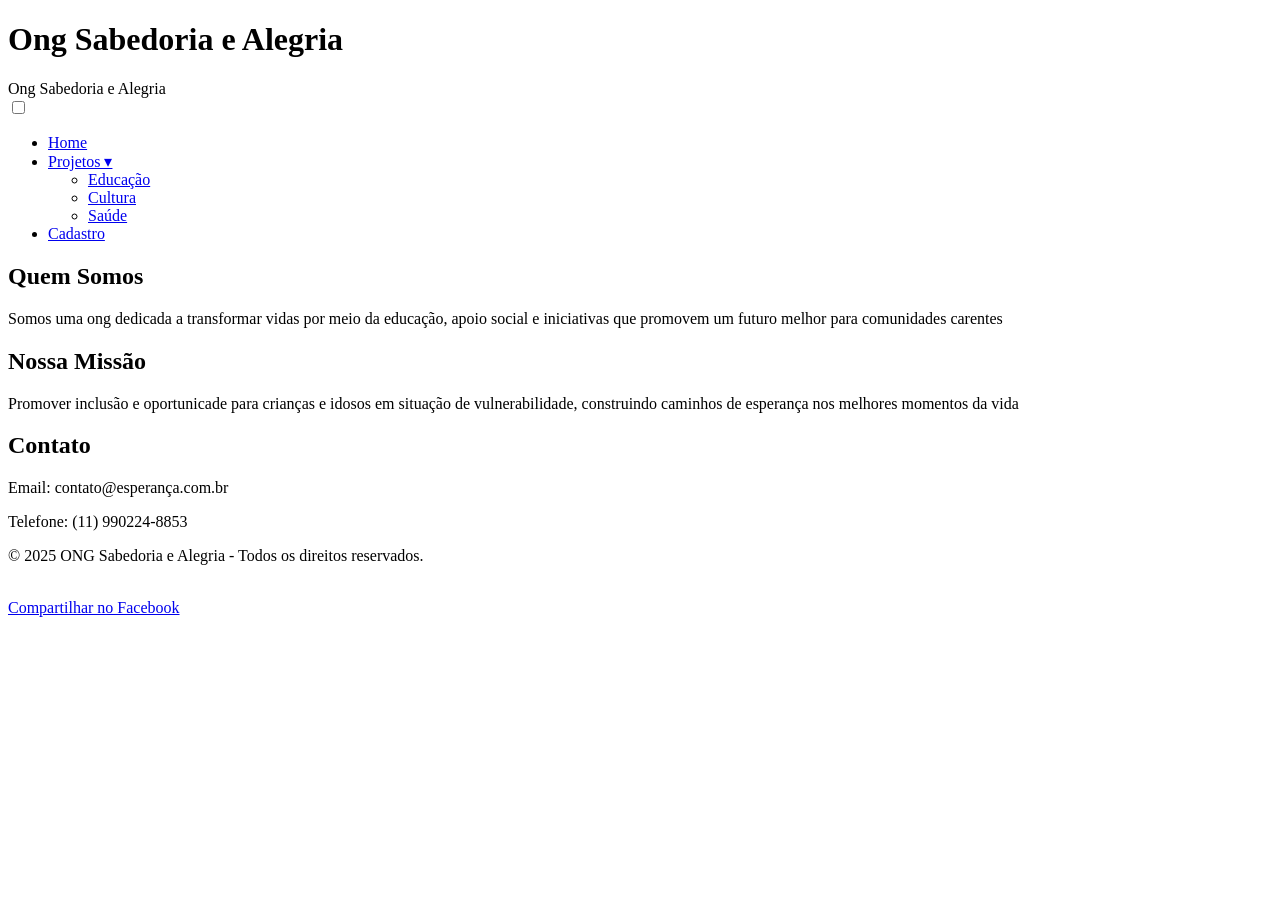
==== index.html @ 7b22b495 "Transferência dos arquivos" ====
<!DOCTYPE html>
<html lang="pt-br">
<head>
    <meta charset="UTF-8">
    <meta name="viewport" content="width=device-width, initial-scale=1.0">
    <meta name="keywords" content="ONG, Voluntariado, Doações, Projetos sociais, Impacto social">
    <meta name="author" content="ONG Sabedoria e Alegria">
    <meta property="og:description" content="Faça parte da transformação social.">
    <title>Ong Sabedoria e Alegria</title>
    <link rel="stylesheet" href="assets/css/style.css">
    <script src="assets/js/menu.js"></script>

</head>
<body>
    <header>
    <h1>Ong Sabedoria e Alegria</h1>
        <nav class="navbar">
            <div class="logo">Ong Sabedoria e Alegria</div>
            <!-- Elementos para o menu hambúrguer com HTML/CSS -->
            <input type="checkbox" id="menuToggle">
            <label for="menuToggle" class="menu-hamburguer">
                <span></span>
                <span></span>
                <span></span>
            </label>
            <ul class="menu">
                <li><a href="index.html">Home</a></li>
                <li class="dropdown">
                    <a href="#" class="dropbtn">Projetos ▾</a>
                    <ul class="submenu">
                        <li><a href="projetos.html">Educação</a></li>
                        <li><a href="projetos.html">Cultura</a></li>
                        <li><a href="projetos.html">Saúde</a></li>
                    </ul>
                </li>
                <li><a href="cadastro.html">Cadastro</a></li>
            </ul>
        </nav>
    </header>

    <main>
        <section>
            <h2>Quem Somos</h2>
            <p>Somos uma ong dedicada a transformar vidas por meio da educação, apoio social e iniciativas que promovem um futuro melhor para comunidades carentes</p>
        </section>

        <section>
            <h2>Nossa Missão</h2>
            <p>Promover inclusão e oportunicade para crianças e idosos em situação de vulnerabilidade, construindo caminhos de esperança nos melhores momentos da vida</p>
        </section>

        <section>
            <h2>Contato</h2>
            <p>Email: contato@esperança.com.br</p>
            <p>Telefone: (11) 990224-8853</p>
        </section>
    </main>

    <footer>    
        <p>© 2025 ONG Sabedoria e Alegria - Todos os direitos reservados.</p><br>

        <a href="https://www.facebook.com/sharer/sharer.php?u=https://breno31544.github.io/ong-projeto/projetos.html" target="_blank">Compartilhar no Facebook</a>
        
        
    </footer>
</body>
</html>
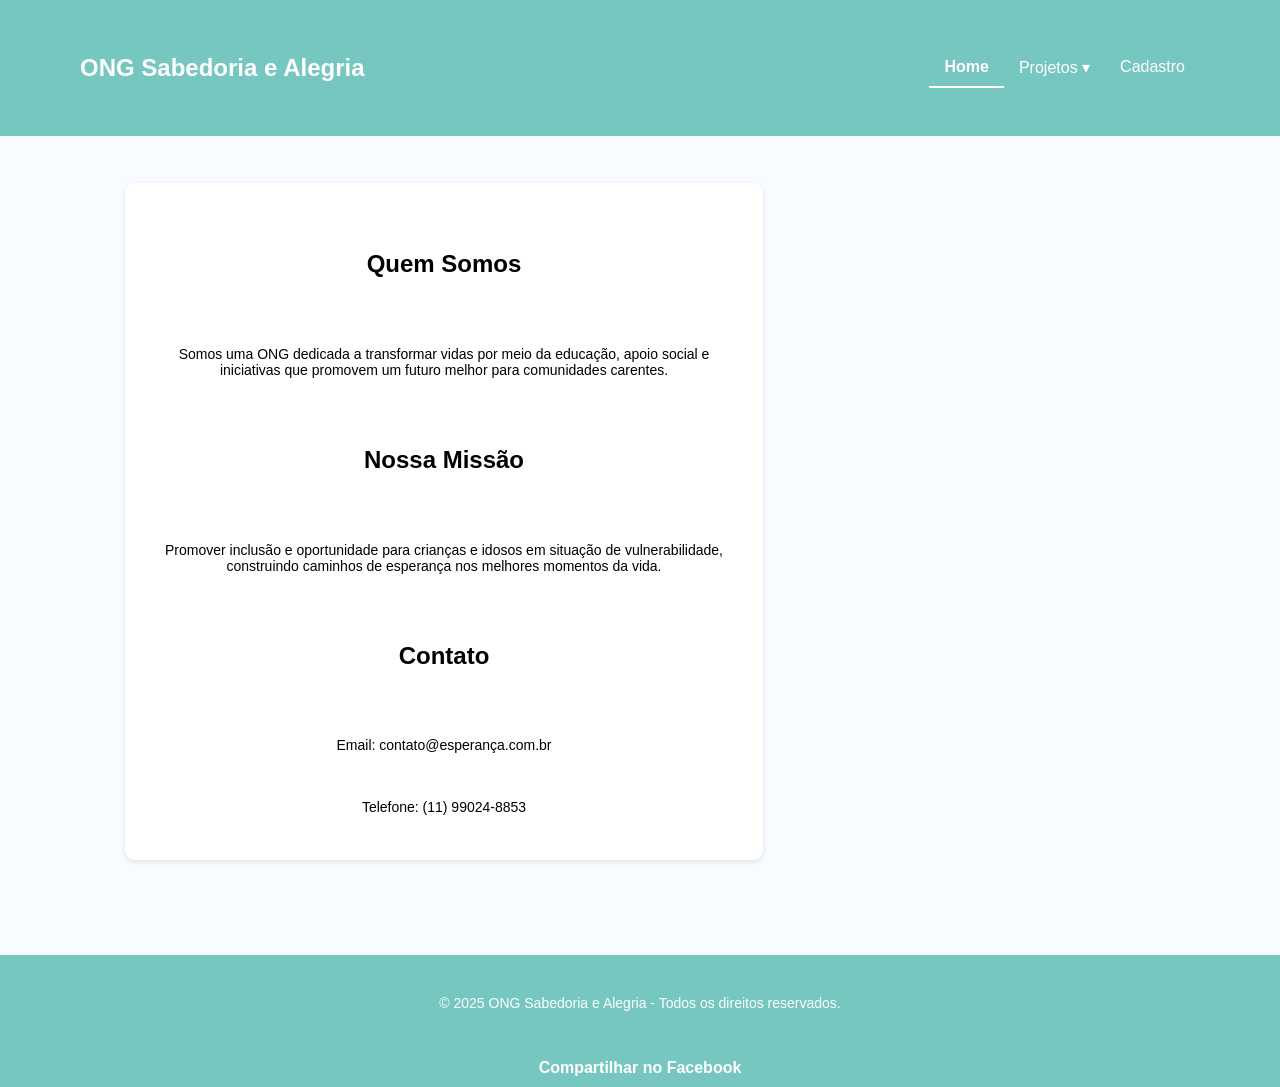
==== commit dd510856: "spa funcional" ====
--- a/index.html
+++ b/index.html
@@ -1,67 +1,155 @@
 <!DOCTYPE html>
 <html lang="pt-br">
 <head>
-    <meta charset="UTF-8">
-    <meta name="viewport" content="width=device-width, initial-scale=1.0">
-    <meta name="keywords" content="ONG, Voluntariado, Doações, Projetos sociais, Impacto social">
-    <meta name="author" content="ONG Sabedoria e Alegria">
-    <meta property="og:description" content="Faça parte da transformação social.">
-    <title>Ong Sabedoria e Alegria</title>
+    <title>ONG Sabedoria e Alegria</title>
     <link rel="stylesheet" href="assets/css/style.css">
-    <script src="assets/js/menu.js"></script>
+    
+    <script src="assets/js/router.js" defer></script>
+    <script src="assets/js/mask.js" defer></script> 
+</head>
 
-</head>
 <body>
     <header>
-    <h1>Ong Sabedoria e Alegria</h1>
+        <h1>ONG Sabedoria e Alegria</h1>
         <nav class="navbar">
-            <div class="logo">Ong Sabedoria e Alegria</div>
-            <!-- Elementos para o menu hambúrguer com HTML/CSS -->
+            <div class="logo">ONG Sabedoria e Alegria</div>
+
             <input type="checkbox" id="menuToggle">
             <label for="menuToggle" class="menu-hamburguer">
                 <span></span>
                 <span></span>
                 <span></span>
             </label>
+
             <ul class="menu">
-                <li><a href="index.html">Home</a></li>
+                <li><a href="#home">Home</a></li>
                 <li class="dropdown">
                     <a href="#" class="dropbtn">Projetos ▾</a>
                     <ul class="submenu">
-                        <li><a href="projetos.html">Educação</a></li>
-                        <li><a href="projetos.html">Cultura</a></li>
-                        <li><a href="projetos.html">Saúde</a></li>
+                        <li><a href="#projetos">Educação</a></li>
+                        <li><a href="#projetos">Cultura</a></li>
+                        <li><a href="#projetos">Saúde</a></li>
                     </ul>
                 </li>
-                <li><a href="cadastro.html">Cadastro</a></li>
+                <li><a href="#cadastro">Cadastro</a></li>
             </ul>
         </nav>
     </header>
 
-    <main>
-        <section>
-            <h2>Quem Somos</h2>
-            <p>Somos uma ong dedicada a transformar vidas por meio da educação, apoio social e iniciativas que promovem um futuro melhor para comunidades carentes</p>
-        </section>
+  <main>
+    <!-- 🏠 HOME -->
+    <section id="home">
+      <h2>Quem Somos</h2>
+      <p>Somos uma ONG dedicada a transformar vidas por meio da educação, apoio social e iniciativas que promovem um futuro melhor para comunidades carentes.</p>
 
-        <section>
-            <h2>Nossa Missão</h2>
-            <p>Promover inclusão e oportunicade para crianças e idosos em situação de vulnerabilidade, construindo caminhos de esperança nos melhores momentos da vida</p>
-        </section>
+      <h2>Nossa Missão</h2>
+      <p>Promover inclusão e oportunidade para crianças e idosos em situação de vulnerabilidade, construindo caminhos de esperança nos melhores momentos da vida.</p>
 
-        <section>
-            <h2>Contato</h2>
-            <p>Email: contato@esperança.com.br</p>
-            <p>Telefone: (11) 990224-8853</p>
-        </section>
-    </main>
+      <h2>Contato</h2>
+      <p>Email: contato@esperança.com.br</p>
+      <p>Telefone: (11) 99024-8853</p>
+    </section>
 
-    <footer>    
-        <p>© 2025 ONG Sabedoria e Alegria - Todos os direitos reservados.</p><br>
+    <!-- 💡 PROJETOS -->
+    <section id="projetos">
+      <h2>Conheça Nossos Projetos</h2>
+      <p>Atuamos em iniciativas que transformam vidas com foco em educação, inclusão e apoio social.</p>
 
-        <a href="https://www.facebook.com/sharer/sharer.php?u=https://breno31544.github.io/ong-projeto/projetos.html" target="_blank">Compartilhar no Facebook</a>
-        
-        
-    </footer>
+      <div class="cards-container">
+        <div class="card">
+          <img src="assets/css/projeto1.jpg" alt="Projeto 1">
+          <h3>Educação para Todos</h3>
+          <p>Aulas de reforço escolar para crianças em situação de vulnerabilidade.</p>
+          <button class="btn">Saiba mais</button>
+        </div>
+        <div class="card">
+          <img src="assets/css/projeto2.jpg" alt="Projeto 2">
+          <h3>Cesta do Bem</h3>
+          <p>Apoio alimentar para famílias carentes das comunidades locais.</p>
+          <button class="btn">Saiba mais</button>
+        </div>
+        <div class="card">
+          <img src="assets/css/projeto3.jpg" alt="Projeto 3">
+          <h3>Sorrisos na Melhor Idade</h3>
+          <p>Atividades recreativas e acolhimento para idosos.</p>
+          <button class="btn">Saiba mais</button>
+        </div>
+      </div>
+
+      <section>
+        <h2>Seja Voluntário</h2>
+        <p>Participe das ações e faça parte da mudança!</p>
+        <a href="#cadastro" class="btn">Quero Ajudar</a>
+      </section>
+
+      <section>
+        <h2>Como Doar</h2>
+        <p>Você pode contribuir com recursos, materiais ou tempo para apoiar nossos projetos.</p>
+        <a href="#cadastro" class="btn">Fazer uma Doação</a>
+      </section>
+    </section>
+
+    <!-- 🧾 CADASTRO -->
+    <section id="cadastro">
+      <h2>Quero Participar</h2>
+      <p>Cadastre-se para fazer parte dos projetos como voluntário ou doador.</p>
+      <p>Seus dados serão usados unicamente para fins de contrato e organização da ONG.</p>
+
+      <form class="form" action="#" method="post">
+        <fieldset>
+          <legend>Dados Pessoais</legend>
+
+          <label for="nome">Nome</label>
+          <input type="text" id="nome" name="nome" required>
+          <label for="email">E-mail</label>
+          <input type="email" id="email" name="email" required>
+          <label for="cpf">CPF</label>
+          <input type="text" id="cpf" name="cpf" required maxlength="14" placeholder="000.000.000-00">
+          <label for="telefone">Telefone</label>
+          <input type="tel" id="telefone" name="telefone" required maxlength="15" placeholder="(00) 00000-0000">
+          <label for="nascimento">Data de Nascimento</label>
+          <input type="date" id="nascimento" name="nascimento" required><br>
+        </fieldset>
+
+        <fieldset>
+          <legend>Endereço</legend>
+          <label for="cep">CEP</label>
+          <input type="text" id="cep" name="cep" required maxlength="9" placeholder="00000-000">
+          <label for="endereco">Endereço</label>
+          <input type="text" id="endereco" name="endereco" placeholder="Rua, número e bairro">
+          <label for="cidade">Cidade</label>
+          <input type="text" id="cidade" name="cidade" required>
+          <label for="estado">Estado</label>
+          <select id="estado" name="estado" required>
+            <option value="">Selecione...</option>
+            <option value="SP">SP</option>
+            <option value="RJ">RJ</option>
+            <option value="MG">MG</option>
+            <option value="RS">RS</option>
+            <!-- ... demais estados ... -->
+          </select>
+        </fieldset>
+
+        <button class="btn">Enviar</button>
+        <button class="btn" disabled>Desativado</button>
+
+        <button class="btn" id="openModal">Avalie sua Experiência</button>
+
+        <div class="modal" id="modal">
+          <div class="modal-content">
+            <span class="close" id="closeModal">&times;</span>
+            <h2>Mensagem Importante</h2>
+            <p>Este é um modal de feedback para o usuário.</p>
+          </div>
+        </div>
+      </form>
+    </section>
+  </main>
+
+  <footer>
+    <p>© 2025 ONG Sabedoria e Alegria - Todos os direitos reservados.</p><br>
+    <a href="https://www.facebook.com/sharer/sharer.php?u=https://breno31544.github.io/ong-projeto/"
+       target="_blank">Compartilhar no Facebook</a>
+  </footer>
 </body>
-</html>+</html>
--- a/assets/css/style.css
+++ b/assets/css/style.css
@@ -0,0 +1,547 @@
+:root {
+    /* Paleta de Cores */
+    --color-primary: #76c7c0;
+    --color-primary-dark: #5ba7a2;
+    --color-secondary: #4CAF50;
+    --color-secondary-dark: #45a049;
+    
+    --color-neutral-100: #ffffff;
+    --color-neutral-200: #f8fbff;
+    --color-neutral-600: #6b7280;
+    --color-neutral-900: #111827;
+
+    /* Tipografia */
+    --font-xs: 14px;
+    --font-sm: 16px;
+    --font-md: 24px;
+    --font-lg: 32px;
+    --font-xl: 48px;
+
+    /* Espaçamentos (base 8px) */
+    --space-1: 8px;
+    --space-2: 16px;
+    --space-3: 24px;
+    --space-4: 32px;
+    --space-5: 48px;
+    --space-6: 64px;
+
+    /*Grid*/
+    --col-1: calc(100% / 12 * 1);
+    --col-2: calc(100% / 12 * 2);
+    --col-3: calc(100% / 12 * 3);
+    --col-4: calc(100% / 12 * 4);
+    --col-5: calc(100% / 12 * 5);
+    --col-6: calc(100% / 12 * 6);
+    --col-7: calc(100% / 12 * 7);
+    --col-8: calc(100% / 12 * 8);
+    --col-9: calc(100% / 12 * 9);
+    --col-10: calc(100% / 12 * 10);
+    --col-11: calc(100% / 12 * 11);
+    --col-12: calc(100% / 12 * 12);
+}
+
+/*BREAKPOINTS*/
+/* Mobile muito pequeno (até 480px) */
+@media (max-width: 480px) {
+    h1 { font-size: var(--font-lg); }
+    main {
+        grid-template-columns: 1fr;
+        padding: var(--space-2);
+    }
+    section {
+        grid-column: span 1;
+        width: 95%;
+    }
+}
+
+/* Mobile padrão (481px — 768px) */
+@media (max-width: 768px) {
+    .navbar {
+        display: flex;
+        flex-direction: row;
+        justify-content: space-between;
+        align-items: center;
+        padding: 0 var(--space-4);
+    }
+    .navbar .logo {
+        font-size: var(--font-sm);
+    }
+    section {
+        grid-column: span 12;
+        width: 100%;
+    }
+    nav {
+        flex-direction: row;
+        gap: var(--space-1);
+    }
+}
+
+/* Tablets (769px — 1024px) */
+@media (max-width: 1024px) {
+    section {
+        grid-column: span 10;
+    }
+    .cards-projetos {
+        gap: var(--space-2);
+    }
+}
+
+/* Laptops (1025px — 1366px) */
+@media (max-width: 1366px) {
+    section {
+        grid-column: span 8;
+    }
+}
+
+/* Super Wide Screens */
+@media (min-width: 1600px) {
+    main {
+        max-width: 1400px;
+        margin: auto;
+    }
+}
+
+/* Grid de Projetos */
+.projetos-grid {
+    display: grid;
+    grid-template-columns: repeat(1, 1fr);
+    gap: var(--space-3);
+}
+
+@media (min-width: 768px) {
+    .projetos-grid {
+        grid-template-columns: repeat(2, 1fr);
+    }
+}
+
+@media (min-width: 1200px) {
+    .projetos-grid {
+        grid-template-columns: repeat(3, 1fr);
+    }
+}
+
+body{
+    font-family: Arial, Helvetica, sans-serif;
+    margin: 0;
+    padding: 0;
+    background-color: var(--color-neutral-200);
+}
+
+main {
+    display: grid;
+    grid-template-columns: repeat(12, 1fr);
+    gap: var(--space-3);
+    padding: var(--space-4);
+    text-align: center;
+    max-width: 1200px; /* Limite a largura máxima */
+    margin: 0 auto;   /* Centraliza o main horizontalmente */
+    width: 90%;       /* Garante que o elemento seja responsivo */
+}
+
+
+header{
+    background-color: var(--color-primary);
+    color: var(--color-neutral-100);
+    padding: var(--space-5);
+    text-align: center;
+}
+
+header h1 {
+    display: none; /* Oculta o h1, pois o logo já está na navbar */
+}
+
+h1{
+   font-size: var(--font-xl);
+   padding: var(--space-5); 
+}
+
+h2{
+    font-size: var(--font-md); 
+    padding: var(--space-4);    
+}
+
+h3{
+    font-size: var(--font-sm); 
+    padding: var(--space-3);
+}
+
+p{
+    font-size: var(--font-xs);
+    padding: var(--space-2);
+}
+
+/* NOVOS ESTILOS DO HAMBÚRGUER */
+
+.navbar {
+    display: flex;
+    justify-content: space-between;
+    align-items: center;
+    padding: 0 var(--space-4);
+}
+
+.navbar .logo {
+    font-size: var(--font-md);
+    font-weight: bold;
+}
+
+/* Oculta o checkbox */
+#menuToggle {
+    display: none;
+}
+
+/* Estilo do ícone hambúrguer */
+.menu-hamburguer {
+    width: 30px;
+    height: 30px;
+    position: relative;
+    cursor: pointer;
+    display: none; /* Escondido por padrão em telas grandes */
+    z-index: 99; /* Garante que fique acima de outros elementos */
+}
+
+.menu-hamburguer span {
+    display: block;
+    height: 4px;
+    width: 100%;
+    background-color: var(--color-neutral-100);
+    border-radius: 2px;
+    position: absolute;
+    left: 0;
+    transition: all 0.3s ease-in-out;
+}
+
+.menu-hamburguer span:nth-child(1) { top: 0; }
+.menu-hamburguer span:nth-child(2) { top: 50%; transform: translateY(-50%); }
+.menu-hamburguer span:nth-child(3) { bottom: 0; }
+
+/* Estilo do menu principal */
+.navbar .menu {
+    display: flex;
+    list-style: none;
+    margin: 0;
+    padding: 0;
+}
+
+.navbar .menu li a {
+    color: var(--color-neutral-100);
+    text-decoration: none;
+    padding: 10px 15px;
+    display: block;
+    transition: background-color 0.3s;
+}
+
+.navbar .menu li a:hover {
+    background-color: var(--color-primary-dark);
+}
+
+/* Estilização do dropdown */
+.dropdown {
+    position: relative;
+}
+
+.dropbtn {
+    padding-right: 25px; /* Espaço para o ícone de seta */
+}
+
+.submenu {
+    display: none;
+    position: absolute;
+    top: 100%;
+    left: 0;
+    background-color: var(--color-primary-dark);
+    min-width: 150px;
+    z-index: 10;
+    list-style: none;
+    padding: 0;
+    margin: 0;
+}
+
+.submenu li a {
+    color: var(--color-neutral-100);
+    padding: 12px 15px;
+    text-decoration: none;
+    display: block;
+}
+
+.submenu li a:hover {
+    background-color: #575757;
+}
+
+.dropdown:hover .submenu {
+    display: block;
+}
+
+/* MEDIA QUERIES PARA MOBILE */
+@media (max-width: 768px) {
+    .menu-hamburguer {
+        display: block; /* Mostra o ícone em mobile */
+    }
+
+    .navbar .menu {
+        position: fixed;
+        top: 0;
+        right: -100%; /* Esconde o menu fora da tela */
+        width: 100%;
+        height: 100vh;
+        background-color: var(--color-primary);
+        flex-direction: column;
+        justify-content: center;
+        align-items: center;
+        transition: right 0.3s ease-in-out;
+        z-index: 1;
+    }
+    
+    .navbar .menu li {
+        margin: 20px 0;
+        text-align: center;
+    }
+
+    .dropdown:hover .submenu {
+        display: none; /* Desabilita o hover do dropdown em mobile */
+    }
+    
+    .submenu {
+        position: static; /* Ajusta o submenu para ser vertical */
+        background-color: var(--color-primary-dark);
+        width: 100%;
+        text-align: center;
+    }
+    
+    /* Mostra o menu quando o checkbox está marcado */
+    #menuToggle:checked ~ .menu {
+        right: 0;
+    }
+
+    /* Animação do ícone para se transformar em "X" */
+    #menuToggle:checked + .menu-hamburguer span:nth-child(1) {
+        transform: rotate(45deg);
+        top: 13px;
+    }
+    #menuToggle:checked + .menu-hamburguer span:nth-child(2) {
+        opacity: 0;
+    }
+    #menuToggle:checked + .menu-hamburguer span:nth-child(3) {
+        transform: rotate(-45deg);
+        top: 13px;
+    }
+}
+    
+section{
+    background: var(--color-neutral-100);
+    padding: 15px;
+    margin: 15px auto;
+    width: 80%;
+    border-radius: 10px;
+    box-shadow: 0px 2px 5px rgba(0, 0, 0, 0.1);
+    grid-column: span 8;
+    justify-self: center;
+}
+
+form input, form select, form button{
+    padding: var(--space-1);
+    width: 80%;
+    max-width: 350px;
+    margin-top: 5px;
+    border-radius: 5px;
+    border: 1px solid #ddd;
+    display: block;
+    margin-left: auto;
+    margin-right: auto;
+}
+
+button{
+    background-color: var(--color-primary);
+    color: var(--color-neutral-100);
+    border: none;
+    cursor: pointer;
+    font-weight: bold;
+}
+
+button:hover{
+    background-color: var(--color-primary-dark);
+}
+
+.btn {
+  display: inline-block;
+  padding: 10px 20px;
+  background-color: var(--color-secondary);
+  color: var(--color-neutral-100);
+  text-decoration: none;
+  border-radius: 5px;
+}
+.btn:hover {
+  background-color: var(--color-secondary-dark);
+}
+
+
+footer{
+    background-color: var(--color-primary);
+    color: var(--color-neutral-100);
+    text-align: center;
+    padding: 10px;
+}
+
+.cards-projetos{
+    display: flex;  
+    gap: 20px;
+    flex-wrap: wrap;
+    justify-content: center;
+    align-items: stretch;
+}
+
+.card{
+    width: 250px;
+    background: var(--color-neutral-100);
+    border-radius: 10px;
+    padding: 10px;
+    box-shadow: 0px 2px 5px rgba(0, 0, 0, 0.1);
+}
+
+.card img{
+    width: 100%;
+    border-radius: 10px;
+}
+
+footer a{
+    text-decoration: none;
+    font-family: Arial, Helvetica, sans-serif;
+    font-weight: bold;
+    color: var(--color-neutral-100);
+}
+
+.cards-container {
+  display: grid;
+  grid-template-columns: repeat(auto-fit, minmax(250px, 1fr));
+  gap: 20px;
+  padding: 20px;
+}
+
+.card {
+  background: #fff;
+  border-radius: 12px;
+  box-shadow: 0 4px 12px rgba(0,0,0,0.1);
+  padding: 16px;
+  transition: transform 0.2s ease, box-shadow 0.2s ease;
+}
+
+.card:hover {
+  transform: translateY(-5px);
+  box-shadow: 0 8px 20px rgba(0,0,0,0.15);
+}
+
+.card img {
+  width: 100%;
+  border-radius: 8px;
+}
+
+.btn {
+  padding: 10px 20px;
+  background-color: var(--color-primary);
+  color: #fff;
+  border: none;
+  border-radius: 8px;
+  cursor: pointer;
+  transition: background 0.2s;
+}
+
+.btn:hover { background-color: var(--color-primary-dark); }
+.btn:focus { outline: 3px solid #76c7c0; }
+.btn:active { background-color: #4daaa4; }
+.btn:disabled {
+  background-color: #ccc;
+  cursor: not-allowed;
+}
+
+.form input {
+  width: 100%;
+  padding: 10px;
+  margin-bottom: 5px;
+  border-radius: 6px;
+  border: 1px solid #ccc;
+  transition: border 0.2s;
+}
+
+.form input:focus { border-color: var(--color-primary); }
+.form .error { color: red; font-size: 0.85rem; display: none; }
+.form input:invalid + .error { display: block; }
+
+.modal {
+  display: none;
+  position: fixed;
+  top:0; left:0;
+  width:100%; height:100%;
+  background: rgba(0,0,0,0.5);
+  justify-content: center;
+  align-items: center;
+}
+
+.modal-content {
+  background: #fff;
+  padding: 20px;
+  border-radius: 12px;
+  width: 90%;
+  max-width: 400px;
+  text-align: center;
+}
+
+.close {
+  float: right;
+  font-size: 1.5rem;
+  cursor: pointer;
+}
+
+/* --- SPA: Controle de Seções --- */
+main section {
+    /* MANTENHA as transições visuais */
+    opacity: 0;
+    transform: translateY(15px);
+    transition: 
+        opacity 0.3s ease, 
+        transform 0.3s ease,
+        /* Adicione a transição de altura e margem para o efeito de "sumir" */
+        margin 0.3s ease,
+        height 0s 0.3s; /* Altura 0s após 0.3s para esconder sem sumir imediatamente */
+
+    /* OCULTAR: Ocupa 0 espaço e esconde o conteúdo (o que impede a rolagem) */
+    height: 0;
+    overflow: hidden; 
+    padding: 0; /* Remove padding para um melhor "esmagamento" */
+    margin: 0;  /* Remove margem para um melhor "esmagamento" */
+}
+
+main section.active {
+    /* REVELAR */
+    opacity: 1;
+    transform: translateY(0);
+    height: auto; /* Permite que o conteúdo defina a altura, forçando a rolagem do <body> */
+    overflow: visible;
+    
+    /* RECOLOQUE os paddings e margins originais da section */
+    padding: 15px; 
+    margin: 15px auto;
+}
+
+/* IMPORTANTE: Remova a linha 'display: block;' da classe .active se você a tinha, 
+   pois 'height: auto;' fará a exibição corretamente. 
+   O código atual: */
+
+/* main section.active {
+    display: block; <--- REMOVA SE VOCÊ AINDA ESTIVER USANDO ISTO
+    opacity: 1;
+    transform: translateY(0);
+} */
+
+/* Destaque do link ativo no menu */
+.menu a.active {
+  font-weight: bold;
+  border-bottom: 2px solid var(--color-neutral-100);
+  color: var(--color-neutral-100);
+}
+
+/* Suaviza quando a página troca no mobile */
+@media (max-width: 768px) {
+  main section {
+    transition: opacity 0.3s ease;
+  }
+}
+
